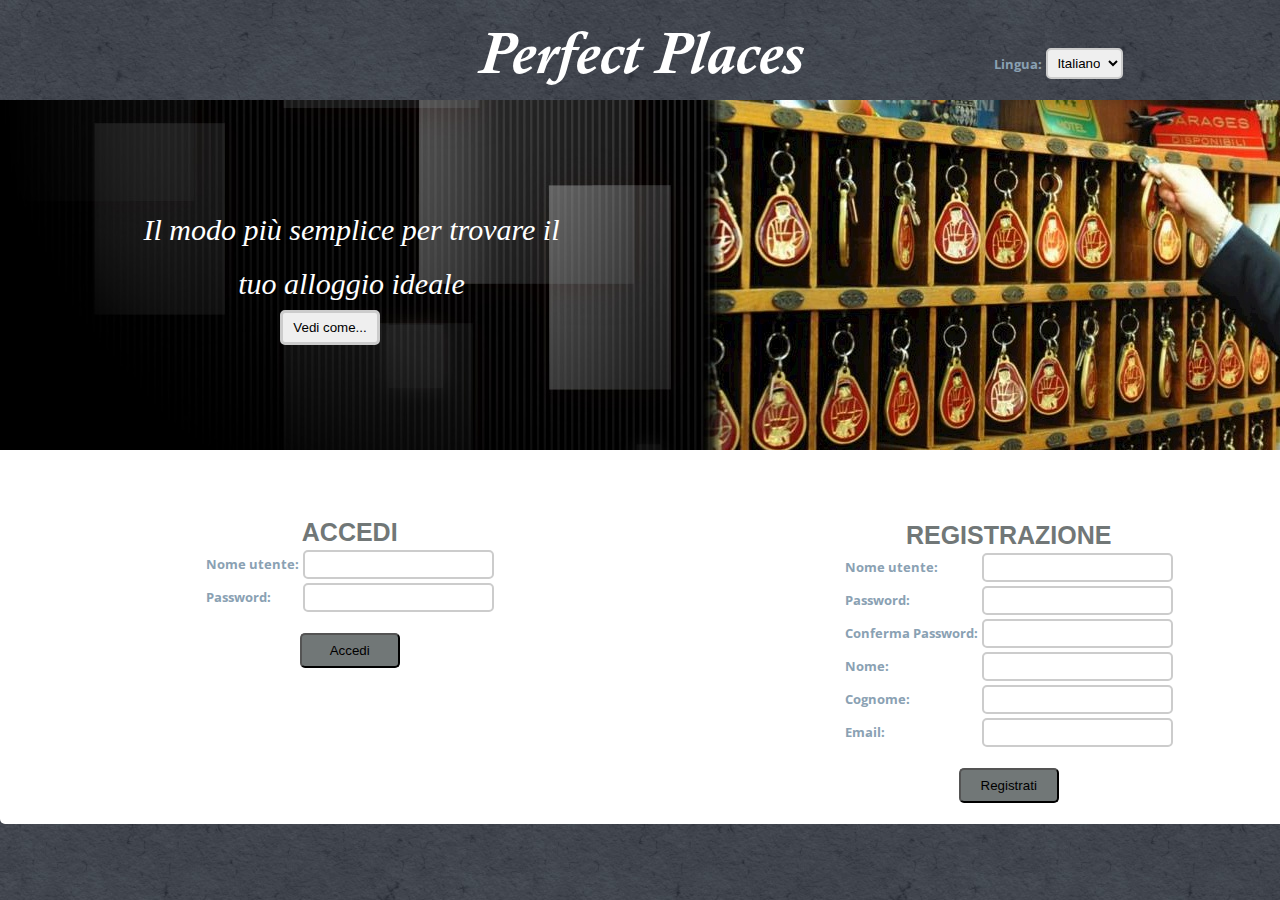
==== web/html/_0_index.html @ 83729cdd "aggiunto supporto lingua (per ora comprende solo l indice)" ====
<!DOCTYPE html PUBLIC "-//W3C//DTD XHTML 1.0 Strict//EN" "http://www.w3.org/TR/xhtml1/DTD/xhtml1-strict.dtd">

<html lang="it" xml:lang="it" xmlns="http://www.w3.org/1999/xhtml">

<head>
    <meta name="keywords" content="" />
    <meta name="description" content="" />
    <meta http-equiv="content-type" content="text/html; charset=utf-8" />
    <title> Perfect Places </title>
    <link href="http://fonts.googleapis.com/css?family=Open+Sans:400,300,600,700" rel="stylesheet" type="text/css" />
    <link href="../css/style.css" rel="stylesheet" type="text/css" media="screen" />
    <script type="text/javascript" src="../js/functions.js"></script>
</head>

<body>
    <div id="logo">
        <img src="../css/images/logo.png" alt="Logo"/>
    </div>

    <div class="language">
        <table width="100%" border="0">
            <tr>
                <td>
                    <label for="select"> Lingua: </label>
                </td>
                <td>
                    <select id="select" class="btn" onchange="changeLang(this)">
                        <option id="0" value="italian">Italiano</option>
                        <option id="1" value="english">Inglese</option>
                    </select>
                </td>
            </tr>
        </table>
    </div>

    <div id="page">
        <table id="table_main">
            <tr>
                <td>
                    <p id="p_1"> Il modo più semplice per trovare il tuo alloggio ideale </p>
                </td>
            </tr>
            <tr>
                <td>
                    <!-- inserire nel bottone la referenza alla pagina degli aiuti -->
                    <input type="button" id="btn_help" value="Vedi come..." >
                </td>
            </tr>
        </table>

        <div id="page-bgtop">
            <div id="page-bgbtm">
                <!-- end #content -->
                <table width="100%" border="0">
                    <tr valign="top">

                        <td align="center" id="login">
                            <h2 class="main"><strong>ACCEDI</strong></h2>
                            <form action="../jsp/utente.jsp" method="post">
                                <table>
                                    <tr>
                                        <td>
                                            <label for="username"> Nome utente: </label>
                                        </td>
                                        <td>
                                            <input class="btn" type="text" name="username" id="username"/>
                                        </td>
                                    </tr>
                                    <tr>
                                        <td>
                                            <label for="password"> Password: </label>
                                        </td>
                                        <td>
                                            <input class="btn" type="password" name="password" id="password"/>
                                        </td>
                                    </tr>
                                </table>
                                <br />
                                <input class="btn_2" type="submit" value="Accedi" /><br /><br />
                                <br />
                            </form>
                        </td>

                        <td align="center">
                            <h2 class="main"><strong>REGISTRAZIONE</strong></h2>
                            <form action="../jsp/registrazione.jsp" method="post">
                                <table>
                                    <tr>
                                        <td>
                                            <label for="username_2"> Nome utente: </label>
                                        </td>
                                        <td>
                                            <input class="btn" type="text" name="username_2" id="username_2" />
                                        </td>
                                    </tr>
                                    <tr>
                                        <td>
                                            <label for="password_2"> Password: </label>
                                        </td>
                                        <td><input class="btn" type="password" name="password" id="password_2"/></td>
                                    </tr>
                                    <tr>
                                        <td>
                                            <label for="conf_psw"> Conferma Password: </label>
                                        </td>
                                        <td>
                                            <input class="btn" type="password" name="password2" id="conf_psw"/>
                                        </td>
                                    </tr>
                                    <tr>
                                        <td>
                                            <label for="nome"> Nome: </label>
                                        </td>
                                        <td>
                                            <input class="btn" type="text" name="nome" id="nome"/>
                                        </td>
                                    </tr>
                                    <tr>
                                        <td>
                                            <label for="cognome"> Cognome: </label>
                                        </td>
                                        <td>
                                            <input class="btn" type="text" name="cognome" id="cognome"/>
                                        </td>
                                    </tr>
                                    <tr>
                                        <td>
                                            <label for="email"> Email: </label>
                                        </td>
                                        <td>
                                            <input class="btn" type="text" name="email" id="email"/>
                                        </td>
                                    </tr>
                                </table>
                                <br />
                                <input class="btn_2" type="submit" value="Registrati" />
                                <br />
                            </form>
                        </td>
                    </tr>
                </table>
                <!-- end #bar -->
                <!-- to keep space -->
                <div style="clear: both;">&nbsp;</div>
            </div>
        </div>
    </div>
    <!-- end #page -->

    <!-- MJ: qui nel footer potresti mettere le FAQ e gli aiuti (NOTA: per gli aiuti ho me anche il bottone con
        la scritta: "Vedi come..." -->
    <div id="footer"></div>
<!-- end #footer -->
</body>
</html>
---- web/css/style.css ----
/* Buttons' style */
.btn {
	padding:5px;
	border:2px solid #ccc;
	-webkit-border-radius: 5px;
	border-radius: 5px;
}

.btn_2 {
	padding:5px;
	-webkit-border-radius: 5px;
	border-radius: 5px;
	background-color: #717777;
	width: 100px;
	height: 35px;
}

#btn_help {
	border:3px solid #ccc;
	-webkit-border-radius: 5px;
	border-radius: 5px;
    position: absolute;
    left: 20%;
    bottom: 30%;
    width: 100px;
    height: 35px;
}

#p_1 {
    color: #FFFFFF;
    font-size: 30px;
    font-family: 'Droid serif', serif;
    font-style: italic;
    padding-left: 10%;
    padding-right: 60%;
}

#table_main {
    position: relative;
    width: 100%;
    height: 350px;
    text-align: center;
    background: url(images/header-wrapper-bg.jpg);
}

/* Languages */
.language {
    position: absolute;
    top: 5%;
    right: 12%;
    size: 12px;
}

label {
    color: #8aa1b3;
    font-weight: bolder;
    display: block;
}

body {
	margin: 0;
	padding: 0;
	background: #484848 url(images/texture_background.jpg) repeat;
	font-family: 'Open Sans', sans-serif;
	font-size: 13px;
	color: #737373;
}

h2.main {
    margin-top: 4%;
    font-family: "Trebuchet MS", Helvetica, sans-serif;
    font-size: 25px;
    color: #717777;
}


h1, h2, h3 {
	margin: 0;
	padding: 0;
	font-family: 'Open Sans', sans-serif;
	font-weight: normal;
	color: gray;
}

h1 {
	font-size: 2em;
}

h2 {
	font-size: 2.4em;
}

h3 {
	font-size: 1.6em;
}

.blackclass{
	color: black;
}

p, ul, ol {
	margin-top: 0;
	line-height: 180%;
}

ul, ol {
}

a {
	text-decoration: none;
	color: #4d9ec1;
}

a:hover {
	text-decoration: underline;
}

img.border {
	border: 6px solid #EEE7DF;
}

img.alignleft {
	float: left;
	margin-right: 25px;
}

img.alignright {
	float: right;
}

img.aligncenter {
	margin: 0px auto;
}

#wrapper {
	margin: 0 auto;
	padding: 0;
}

/* Header */

#header-wrapper {
	height: 150px;
}

#header {
	width: 960px;
	height: 150px;
    margin: auto;
    align-items: center;
}

/* Logo */

#logo {
	width: 980px;
	height: 100px;
	margin: 0 auto;
	color: #FFFFFF;
	text-align: center;
}

#logo h1, #logo p {
	display: block;
	margin: 0;
	padding: 0;
}

#logo h1 {
	margin: 0;
	letter-spacing: -1px;
	text-align: center;
	text-transform: uppercase;
	font-size: 54px;
	font-weight: bold;
	color: #FFFFFF;
}

#logo h2 {
    text-align: center;
    font-weight: bold;
    color: #4b7091;
}

#logo h1 a {
	color: #FFFFFF;
}

#logo p {
	text-align: center;
	text-transform: uppercase;
	font-size: 20px;
}

#logo a {
	border: none;
	background: none;
	text-decoration: none;
	color: #FFFFFF;
}

/* Search */

#search {
	float: right;
	width: 280px;
	height: 100px;
	padding: 0;
}

#search form {
	height: 41px;
	margin: 0;
	padding: 60px 0 0 30px;
}

#search fieldset {
	margin: 0;
	padding: 0;
	border: none;
}

#search-text {
	width: 195px;
	padding: 6px 10px;
	border: none;
	background: #FFFFFF;
	text-transform: lowercase;
	font: normal 11px Arial, Helvetica, sans-serif;
	color: #7F7F81;
}

#search-submit {
	display: none;
}

/* Page */

#page {
	width: 1400px;
	margin: 0 auto;
	padding: 0;
	background-color: #FFFFFF;
	border-radius: 5px;
}

#page-bgtop {
}


#page-bgbtm {
	margin: 0px;
	padding: 40px 40px 0px 40px;
}

/* Content */

#content {
	float: left;
	width: 1000px;
	padding: 0px 0px 0px 0px;
}

.post {
	clear: both;
	padding: 30px 0px;
	border-bottom: 4px solid #4b7091
}

.post .title {
	padding-top: 10px;
	letter-spacing: -2px;
}

.post .title a {
	border: none;
	color: #484848;
}

.post .meta {
	display: inline-block;
	padding: 5px 10px;
	background: #000000;
	text-align: left;
	font-family: Arial, Helvetica, sans-serif;
	font-size: 11px;
	font-style: italic;
	color: #CCCCCC;
}

.post .meta a {
	color: #FFFFFF;
}

.post .entry {
	text-align: justify;
	margin-bottom: 25px;
	padding: 10px 0px 0px 0px;
}

.post img
{
	margin-bottom: 2em;
	border-radius: 10px;
}

.break-word {
	word-wrap: break-word;
}

.links {
	display: block;
	width: 96px;
	padding: 2px 0px 2px 0px;
	background: #A53602;
	text-align: center;
	text-transform: uppercase;
	font-size: 10px;
	color: #FFFFFF;
}

/* Sidebar */

#sidebar {
	float: right;
	width: 280px;
	padding: 30px 0px 0px 0px;
}

#sidebar ul {
	margin: 0;
	padding: 0;
	list-style: none;
}

#sidebar li {
	margin: 0;
	padding: 0;
}

#sidebar li ul {
	margin: 0px 15px;
	padding-bottom: 30px;
}

#sidebar li li {
	padding-left: 20px;
	line-height: 35px;
	background: url(images/img07.jpg) no-repeat left 14px;
}

#sidebar li li span {
	display: block;
	margin-top: -20px;
	padding: 0;
	font-size: 11px;
	font-style: italic;
}

#sidebar h2 {
	height: 38px;
	margin-bottom: 20px;
	padding: 12px 0 0 0;
	border-bottom: 4px solid #4b7091;
	letter-spacing: -1px;
	font-size: 24px;
	color: #484848;
}

#sidebar p {
	margin: 0 0px;
	padding: 0px 20px 20px 20px;
	text-align: justify;
}

#sidebar a {
	border: none;
	color: #737373;
}

#sidebar a:hover {
	text-decoration: underline;
}

/* Calendar */

#calendar {
}

#calendar_wrap {
	padding: 20px;
}

#calendar table {
	width: 100%;
}

#calendar tbody td {
	text-align: center;
}

#calendar #next {
	text-align: right;
}

/* Footer */

#footer {
	overflow: hidden;
	width: 960px;
	margin: 0px auto 40px auto;
	font-family: Arial, Helvetica, sans-serif;
}

#footer p {
	display: block;
	padding: 30px 0px;
	line-height: normal;
	text-align: center;
	color: #1F1F1F;
}

#footer a {
	color: #121212;
}

ul#orizzontale li{
	display: inline;
}
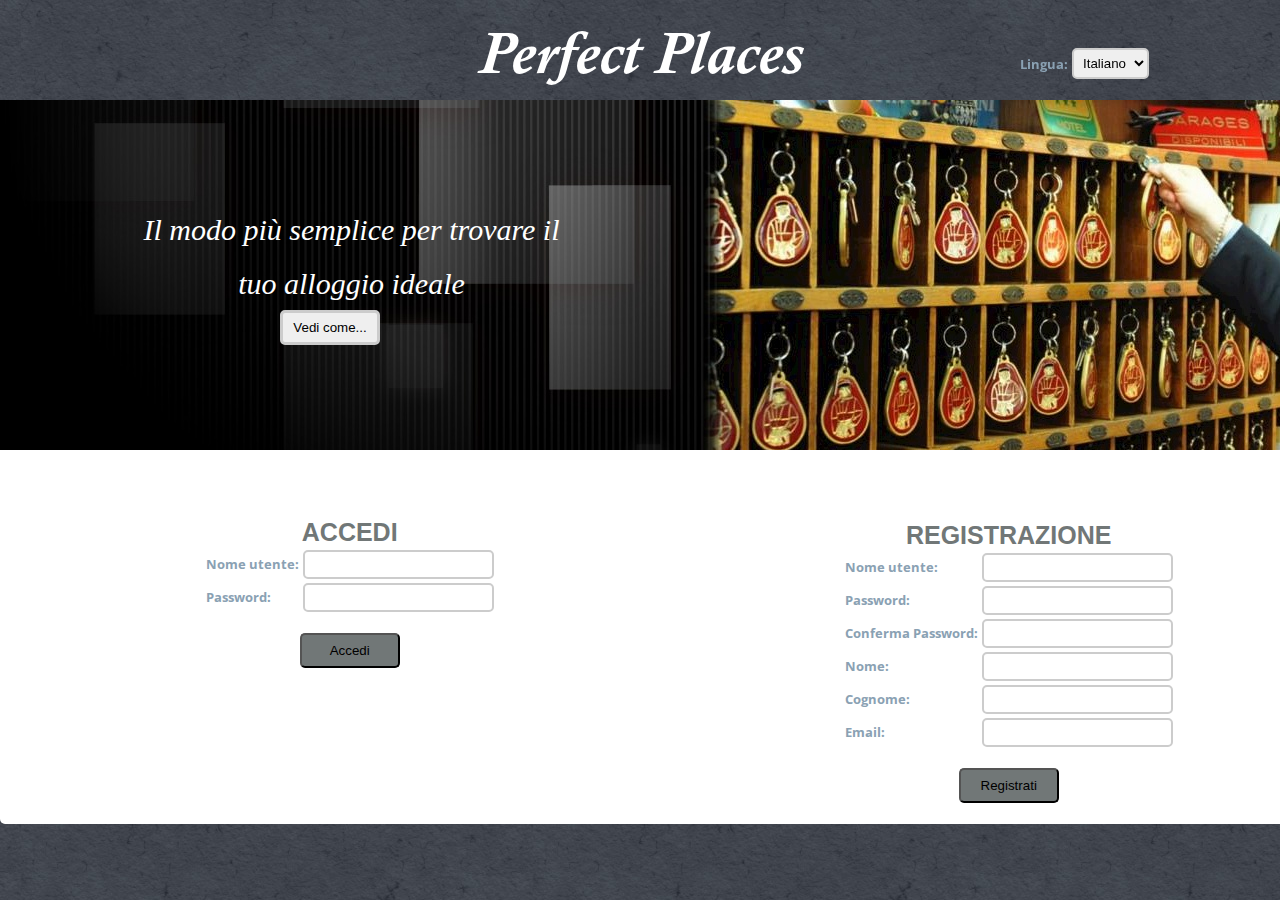
==== commit a936e9fd: "ora l utente rimane loggato anche durante il cambio di lingua" ====
--- a/web/html/_0_index.html
+++ b/web/html/_0_index.html
@@ -24,7 +24,7 @@
                     <label for="select"> Lingua: </label>
                 </td>
                 <td>
-                    <select id="select" class="btn" onchange="changeLang(this)">
+                    <select id="select" class="btn" onchange="changeLang(this, null, null)">
                         <option id="0" value="italian">Italiano</option>
                         <option id="1" value="english">Inglese</option>
                     </select>
@@ -56,7 +56,7 @@
 
                         <td align="center" id="login">
                             <h2 class="main"><strong>ACCEDI</strong></h2>
-                            <form action="../jsp/utente.jsp" method="post">
+                            <form action="../jsp/_0_utente.jsp" method="post">
                                 <table>
                                     <tr>
                                         <td>
--- a/web/css/style.css
+++ b/web/css/style.css
@@ -45,9 +45,9 @@
 
 /* Languages */
 .language {
-    position: absolute;
+    position: fixed;
     top: 5%;
-    right: 12%;
+    right: 10%;
     size: 12px;
 }
 
